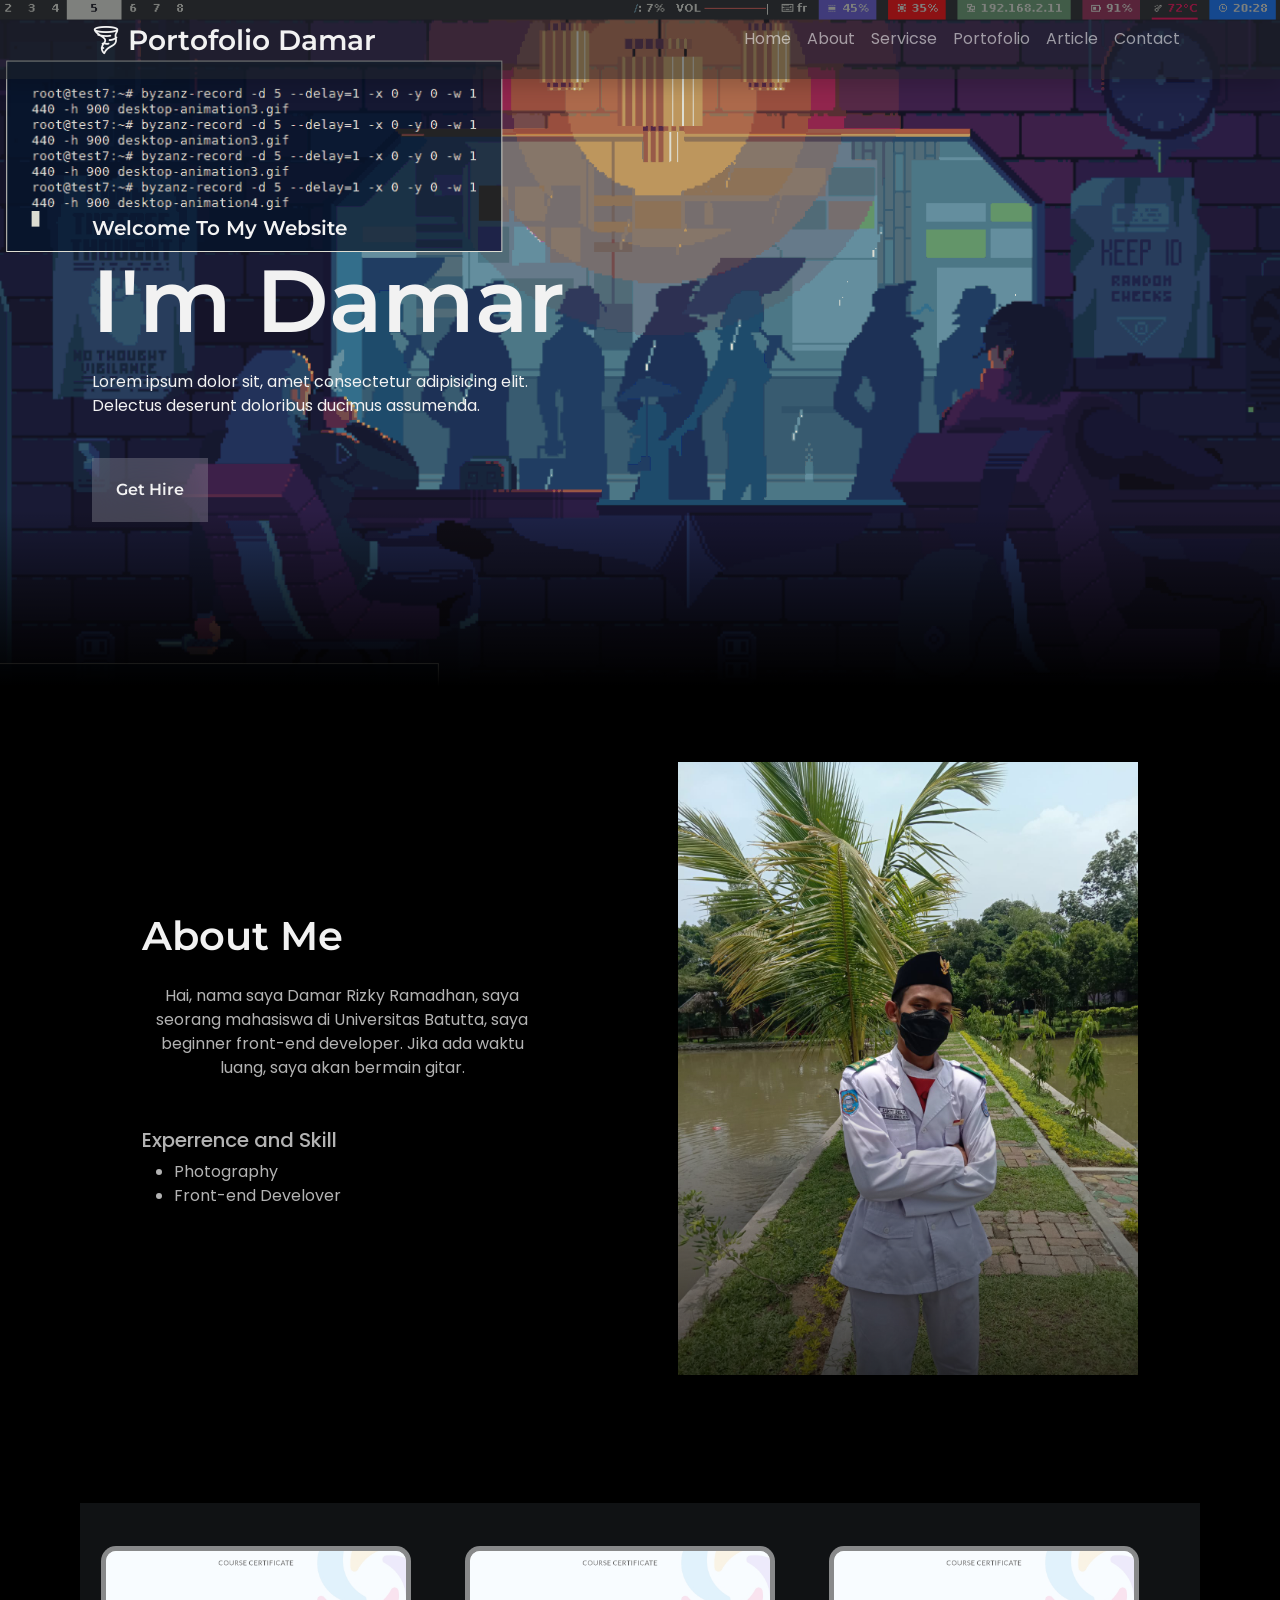
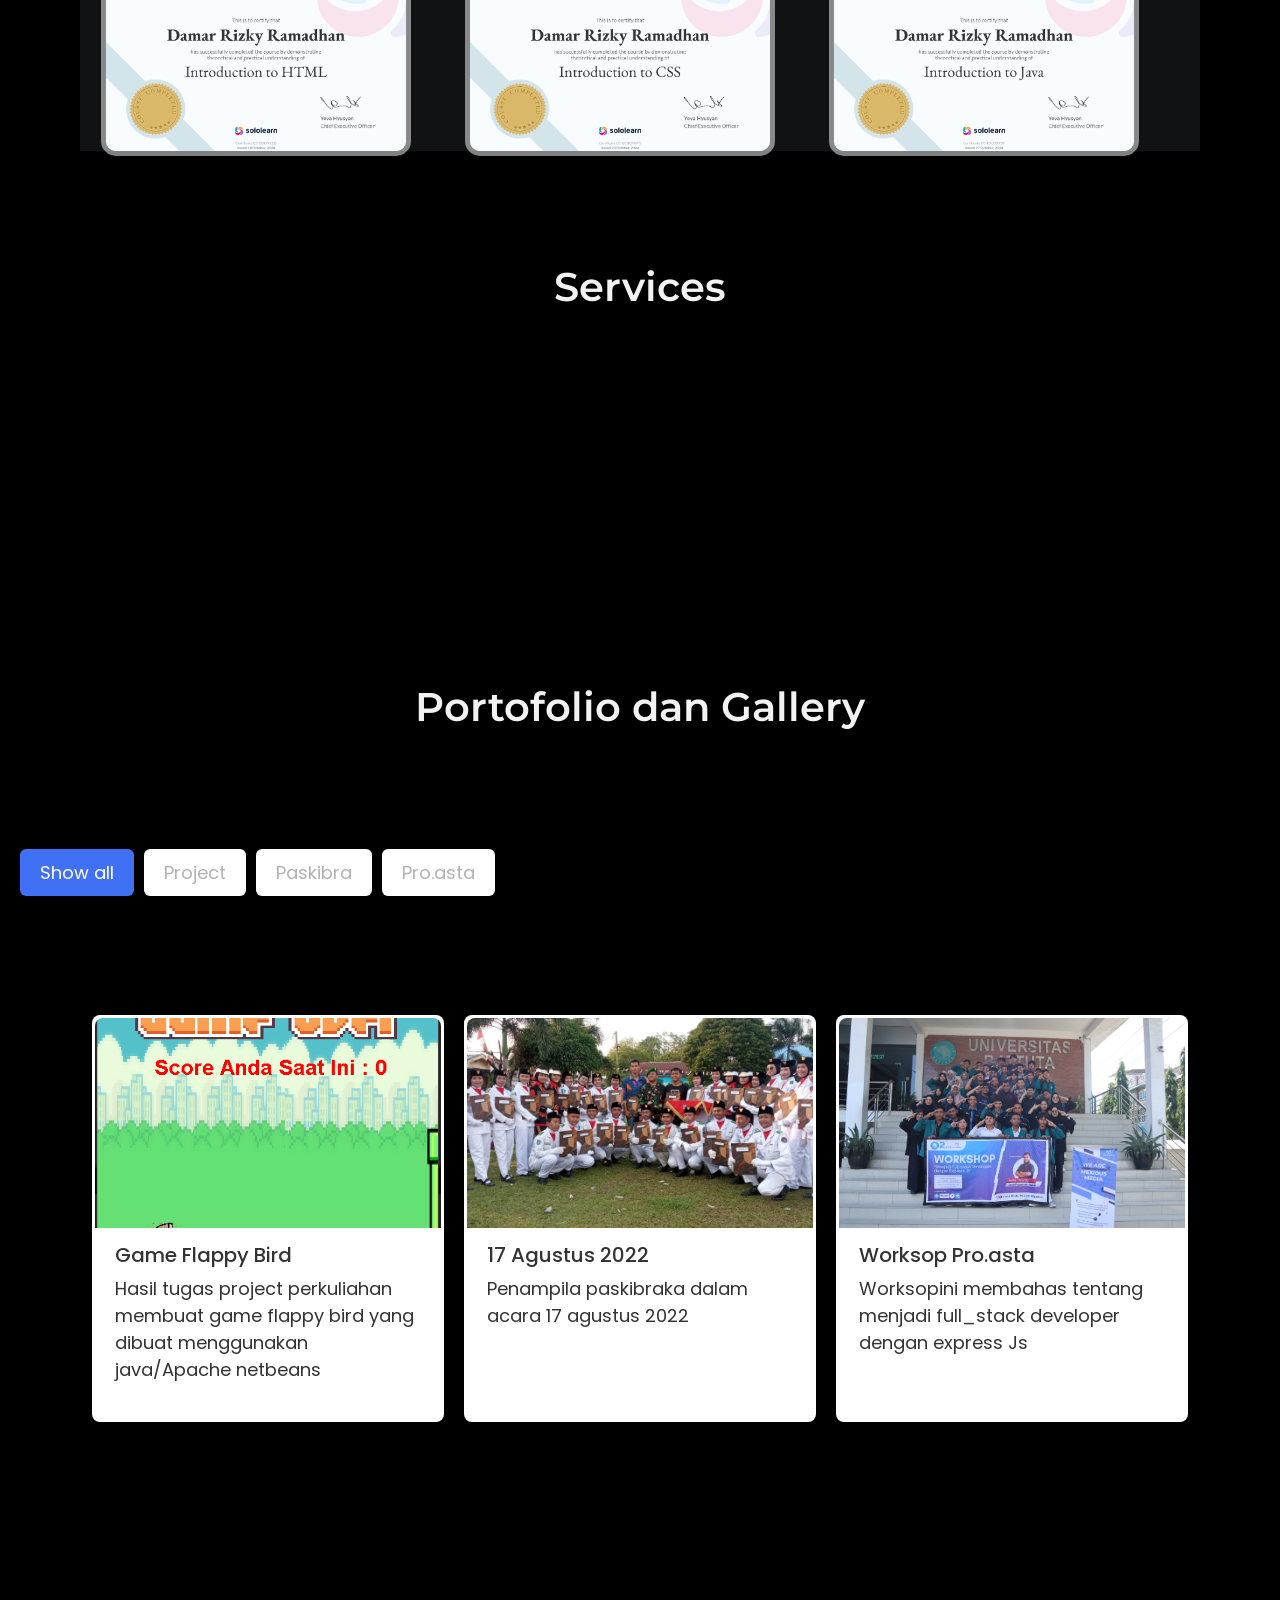
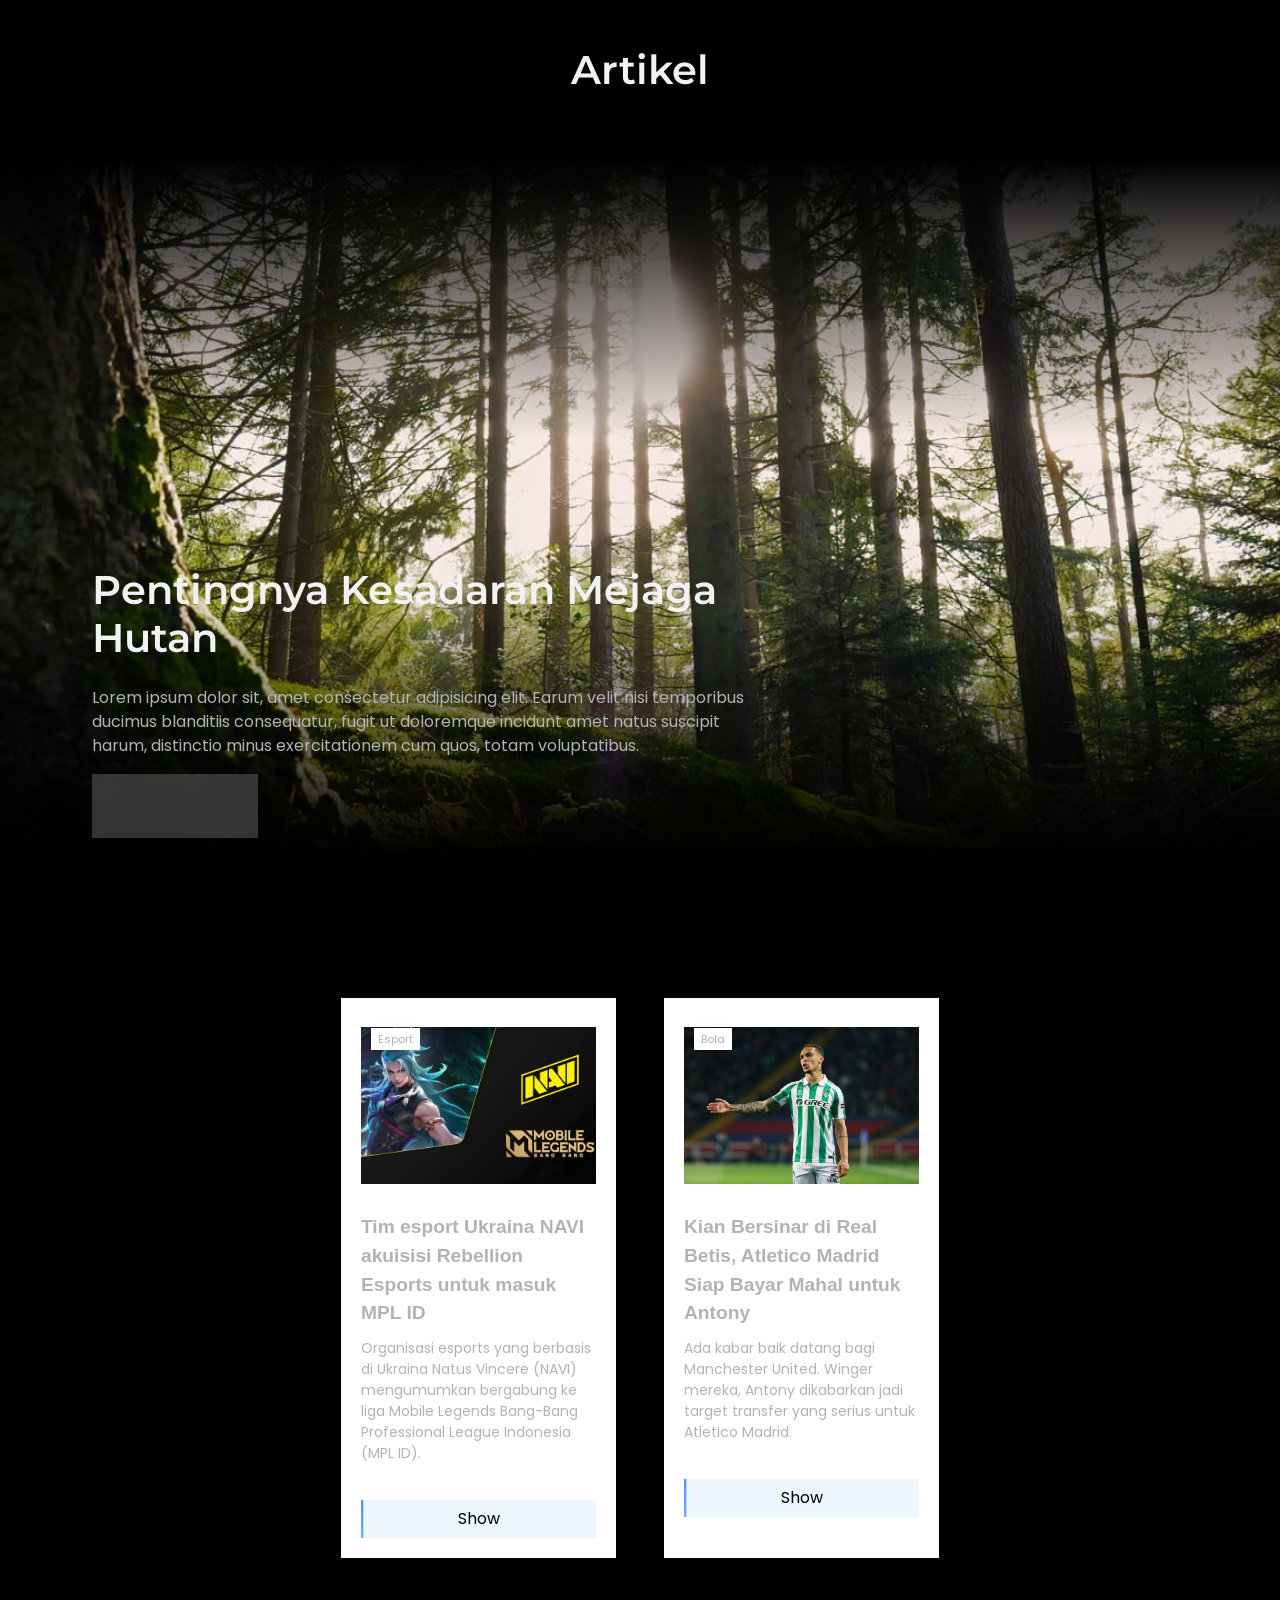
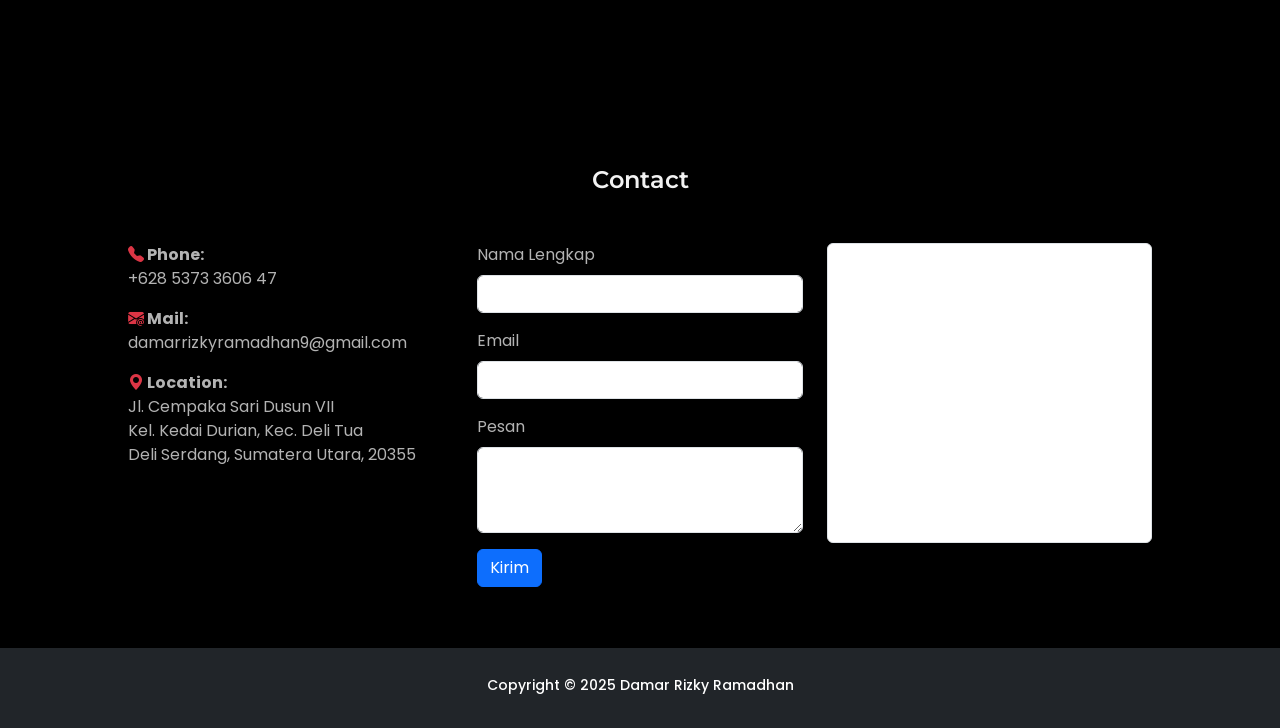
==== index.html @ 049ad650 "Add files via upload" ====
<!doctype html>
<html lang="en">
  <head>
    <meta charset="utf-8">
    <meta name="viewport" content="width=device-width, initial-scale=1">
    <title>Portofolio Damar</title>
    <link href="https://cdn.jsdelivr.net/npm/bootstrap@5.3.5/dist/css/bootstrap.min.css" rel="stylesheet" integrity="sha384-SgOJa3DmI69IUzQ2PVdRZhwQ+dy64/BUtbMJw1MZ8t5HZApcHrRKUc4W0kG879m7" crossorigin="anonymous">

    <link rel="stylesheet" href="https://cdn.jsdelivr.net/npm/bootstrap-icons@1.11.3/font/bootstrap-icons.min.css">

    <link rel="stylesheet" href="assets/css/Style.css">

    <script src="assets/js/Script.js" defer></script>
  </head>
  <body>
    <!-- header -->
        <header>
            <!-- navbar -->
            <nav class="navbar navbar-expand-lg bg-dark bg-opacity-50 navbar-dark shadow fixed-top p-3,5">
                <!-- navbar navbar-expand-lg bg-body-tertiary -->
                <div class="container">
                    <a class="navbar-brand pt-3" href="#"><h3><i class="bi bi-tornado"></i> Portofolio Damar</h3></a>
                    <button class="navbar-toggler" type="button" data-bs-toggle="collapse" data-bs-target="#navbarNav" aria-controls="navbarNav" aria-expanded="false" aria-label="Toggle navigation">
                        <span class="navbar-toggler-icon"></span>
                    </button>
                    <div class="collapse navbar-collapse" id="navbarNav">
                        <ul class="navbar-nav ms-auto">
                            <li class="nav-item">
                                <a class="nav-link" aria-current="page" href="#home">Home</a>
                            </li>
                            <li class="nav-item">
                                <a class="nav-link" href="#about">About</a>
                            </li>
                            <li class="nav-item">
                                <a class="nav-link" href="#services">Servicse</a>
                            </li>
                            <li class="nav-item">
                                <a class="nav-link" href="#gallery">Portofolio</a>
                            </li>
                            <li class="nav-item">
                                <a class="nav-link" href="#artikel">Article</a>
                            </li>
                            <li class="nav-item">
                                <a class="nav-link" href="#contact">Contact</a>
                            </li>
                        </ul>
                    </div>
                </div>
            </nav>
             <!-- end navbar -->
        </header>
     <!-- end header -->

    <!-- Main -->
        <main class="main">
            <!-- heroes -->
                <div class="home pb-5rem section" id="home">
                    <img src="assets/img/7ac31207-c3f6-417b-8312-e7262a4d3c3e.gif" alt="home image" class="home_bg">
                    <div class="home_shadow"></div>
                    <div class="home_container container grid">
                        <div class="home_data">
                            <h3 class="home_subtitle">
                                Welcome To My Website
                            </h3>
                            
                            <h1 class="home_title">
                                I'm Damar
                            </h1>
                            
                            <p class="home_description">
                                Lorem ipsum dolor sit, amet consectetur adipisicing elit. Delectus deserunt doloribus ducimus assumenda.
                            </p>
                            
                            <a href="#about" class="button" onclick="myFunction()">
                                Get Hire
                            </a>
                        </div>
                    </div>

                </div>
             <!-- end heroes -->

            <!-- about me -->
                <!-- introduction -->
                <div class="about section" id="about">
                    <div class="about_container container grid">
                        
                            <div class="about_data">
                                <h2 class="section_title">
                                    About Me
                                </h2>
                                
                                <p class="about_description">
                                   Hai, nama saya Damar Rizky Ramadhan, saya seorang mahasiswa di Universitas Batutta, saya beginner front-end developer. Jika ada waktu luang, saya akan bermain gitar.
                                </p>
                                
                                <div class="experience">

                                    <h5>Experrence and Skill</h5>
                                    <ul>
                                        <li>Photography</li>
                                        <li>Front-end Develover</li>
                                    </ul>
                                </div>
                            </div>
                            <div class="about_image">
                                <img src="assets/img/IMG-20210920-WA0007.jpg" alt="about image" class="about_img">
                                <div class="about_shadow"></div>
                            </div>
                          </div>
                        
                    </div>
                </section>
                 <!-- end introduction -->
                 
                
                 <!-- end experiance and skill -->
                <!-- sertifikat -->
                <div class="sertifikat container bg-dark bg-opacity-50 " id="sertifikat">
                    <div class="sertifikat_container container grid">
                            <div class="card_about grid">
                                <img src="assets/img/Damar Rizky Ramadhan HTML.jpg" alt="">
                                <div class="card_content_about">
                                  <p class="card_title_about">Introduction to Html</p>
                                  <p class="card__description_about">Lorem ipsum dolor sit amet, consectetur adipiscing elit, sed do eiusmod tempor incididunt ut labore et dolore magna aliqua.</p>
                                </div>
                              </div>
                              <div class="card_about">
                                <img src="assets/img/Damar Rizky Ramadhan CSS.jpg" alt="">
                                <div class="card_content_about">
                                  <p class="card_title_about">Introduction to CSS</p>
                                  <p class="card_description_about">Lorem ipsum dolor sit amet, consectetur adipiscing elit, sed do eiusmod tempor incididunt ut labore et dolore magna aliqua.</p>
                                </div>
                              </div><div class="card_about">
                               <img src="assets/img/Introduction to Java_certificate.jpg" alt="">
                                <div class="card_content_about">
                                  <p class="card_title_about">Introduction to Java</p>
                                  <p class="card_description_about">Lorem ipsum dolor sit amet, consectetur adipiscing elit, sed do eiusmod tempor incididunt ut labore et dolore magna aliqua.</p>
                                </div>
                            </div>
                        </div>
                    </div>
                </div>
  
  
                 <!-- end sertifikat -->
             <!-- end about me -->

             <!-- Servicse -->
            <section class="services section grid" id="services">
                <div class="services_container container grid">

                    <h2 class="section_title">
                        Services
                    </h2>
                    <div class="flip-card">
                        <div class="flip-card-inner">
                            <div class="flip-card-front">
                                
                                <p class="title"> <i class="bi bi-camera"></i> Photography</p>
                            </div>
                            <div class="flip-card-back">
                                <p>Meneriman jasa photography dengan harga yang terjangkau</p>
                            </div>
                        </div>
                    </div>

                    
                </div>
            </section>
                    <!-- end services -->

              <!-- Gallery -->
        <section class="gallery section grid" id="gallery">
            <h2 class="section_title">
                Portofolio dan Gallery
            </h2>

            <!-- Filter Buttons -->
            <div class="filter_container">
              <div class="filter_buttons">
                <button class="active" data-name="all">Show all</button>
                <button data-name="Project">Project</button>
                <button data-name="paskibra">Paskibra</button>
                <button data-name="pro_asta">Pro.asta</button>
              </div>
            </div>
            
            <div class="filterable_cards container grid">
              <div class="card_gallery" data-name="Project">
                <img src="assets/img/Screenshot 2025-05-02 192200.png" alt="" class="img_gallery">
                <div class="card_body_gallery">
                  <h6 class="card_title_gallery">Game Flappy Bird</h6>
                  <p class="card_text_gallery">Hasil tugas project perkuliahan membuat game flappy bird yang dibuat menggunakan java/Apache netbeans</p>
                </div>
              </div>
              <div class="card_gallery" data-name="paskibra">
                <img src="assets/img/IMG-20220818-WA0055.jpg" alt="" class="img_gallery">
                <div class="card_body_gallery">
                  <h6 class="card_title_gallery">17 Agustus 2022</h6>
                  <p class="card_text_gallery">Penampila paskibraka dalam acara 17 agustus 2022</p>
                </div>
              </div>
              <div class="card_gallery" data-name="pro_asta">
                <img src="assets/img/IMG_0096.JPG" alt="" class="img_gallery">
                <div class="card_body_gallery">
                  <h6 class="card_title_gallery">Worksop Pro.asta</h6>
                  <p class="card_text_gallery">Worksopini membahas tentang menjadi full_stack developer dengan express Js</p>
                </div>
              </div>
            </div>

            
        </section>
         <!-- End Gallery -->

        <!-- artikel -->
        <section class="artikel section" id="artikel">
            <div class="artikel_container">
                <h2 class="section_title">Artikel</h2>
                <div class="artikel_image">
                    <img src="assets/img/185726-876210695_tiny.jpg" alt="artikel image" class="artikel_img">
                    <div class="artikel_shadow"></div>
                </div>
            
                <div class="artikel_content container grid ">
                    <div class="artikel_data">
                        <h2 class="section_title">
                            Pentingnya Kesadaran Mejaga Hutan
                        </h2>

                        <p class="artikel_description">
                            Lorem ipsum dolor sit, amet consectetur adipisicing elit. Earum velit nisi temporibus ducimus blanditiis consequatur, fugit ut doloremque incidunt amet natus suscipit harum, distinctio minus exercitationem cum quos, totam voluptatibus.
                        </p>

                        <a href="artikel/artikel01.html" class="button">Selengkapnya</a>
                    </div>
                </div>
                <div class="justify-content-center row container gap-5">

                  <div class="card_artikel">
                    <div class="card__corner_artikel"></div>
                    <div class="card__img_artikel02">
                      <span class="card__span_artikel">Esport</span>
                    </div>
                    <div class="card-int_artikel">
                      <p class="card-int__title_artikel">Tim esport Ukraina NAVI akuisisi Rebellion Esports untuk masuk MPL ID</p>
                      <p class="excerpt_artikel">Organisasi esports yang berbasis di Ukraina Natus Vincere (NAVI) mengumumkan bergabung ke liga Mobile Legends Bang-Bang Professional League Indonesia (MPL ID).</p>
                      <a href="artikel/artikel02.html"><button class="card-int__button_artikel">Show</button></a>
                      
                      
                    </div>
                  </div>
                  <div class="card_artikel">
                    <div class="card__corner_artikel"></div>
                    <div class="card__img_artikel03">
                      <span class="card__span_artikel">Bola</span>
                    </div>
                    <div class="card-int_artikel">
                      <p class="card-int__title_artikel">
                      Kian Bersinar di Real Betis, Atletico Madrid Siap Bayar Mahal untuk Antony</p>
                      <p class="excerpt_artikel">Ada kabar baik datang bagi Manchester United. Winger mereka, Antony dikabarkan jadi target transfer yang serius untuk Atletico Madrid.</p>
                      <a href="artikel/artikel03.html"><button class="card-int__button_artikel">Show</button></a>
                    </div>
                  </div>
                </div>
                
                
                  
            </div>
        </section>
        <!-- end artikel -->

        <!-- Contact Me -->
        
          <!-- Contact Me -->
<section class="contact section py-5" id="contact">
    <div class="container px-5">
      <h4 class="text-center my-5">Contact</h4>
  
      <!-- Kontainer Konten Contact -->
      <div class="row justify-content-center text-center text-md-start gy-4">
  
        <!-- Info Kontak -->
        <div class="col-12 col-md-4">
          <ul class="list-unstyled">
            <li class="fw-bold"><i class="bi bi-telephone-fill text-danger"></i> Phone:</li>
            <li>+628 5373 3606 47</li>
          </ul>
  
          <ul class="list-unstyled">
            <li class="fw-bold"><i class="bi bi-envelope-at-fill text-danger"></i> Mail:</li>
            <li>damarrizkyramadhan9@gmail.com</li>
          </ul>
  
          <ul class="list-unstyled">
            <li class="fw-bold"><i class="bi bi-geo-alt-fill text-danger"></i> Location:</li>
            <li>Jl. Cempaka Sari Dusun VII</li>
            <li>Kel. Kedai Durian, Kec. Deli Tua</li>
            <li>Deli Serdang, Sumatera Utara, 20355</li>
          </ul>
        </div>
  
        <!-- Form -->
        <div class="col-12 col-md-4">
          <form id="contact-form">
            <div class="mb-3">
              <label for="name" class="form-label">Nama Lengkap</label>
              <input type="text" class="form-control" id="name">
            </div>
            <div class="mb-3">
              <label for="email" class="form-label">Email</label>
              <input type="email" class="form-control" id="email">
            </div>
            <div class="mb-3">
              <label for="pesan" class="form-label">Pesan</label>
              <textarea class="form-control" id="pesan" rows="3"></textarea>
            </div>
            <button type="submit" class="btn btn-primary">Kirim</button>
          </form>
        </div>
  
        <!-- Peta -->
        <div class="col-12 col-md-4">
          <div class="mapouter img-thumbnail shadow">
            <div class="gmap_canvas">
              <iframe class="gmap_iframe" width="100%" frameborder="0" scrolling="no"
                marginheight="0" marginwidth="0"
                src="https://maps.google.com/maps?width=600&amp;height=300&amp;hl=en&amp;q=Jl. Cemp. Sari, Deli Tua, Kec. Deli Tua, Kabupaten Deli Serdang, Sumatera Utara 20355&amp;t=&amp;z=14&amp;ie=UTF8&amp;iwloc=B&amp;output=embed">
              </iframe>
            </div>
            <style>
              .mapouter {
                position: relative;
                text-align: right;
                width: 100%;
                height: 300px;
              }
  
              .gmap_canvas {
                overflow: hidden;
                background: none !important;
                width: 100%;
                height: 300px;
              }
  
              .gmap_iframe {
                height: 300px !important;
              }
            </style>
          </div>
        </div>
  
      </div> <!-- /row -->
    </div> <!-- /container -->
  </section>
  
        </main>
     <!-- end main -->
      
     
     <!-- Footer -->
     <footer class="bg-dark text-white text-center pb-1 d-flex justify-content-center align-items-center" style="margin-top: 1%; height: 80px;">
      <h6 class="m-0 small">Copyright &copy; 2025 Damar Rizky Ramadhan</h6>
  </footer>
  
      <!-- End Footer -->

      
    
    <script src="https://cdn.jsdelivr.net/npm/bootstrap@5.3.5/dist/js/bootstrap.bundle.min.js" integrity="sha384-k6d4wzSIapyDyv1kpU366/PK5hCdSbCRGRCMv+eplOQJWyd1fbcAu9OCUj5zNLiq" crossorigin="anonymous"></script>
  </body>
</html>
---- assets/css/Style.css ----
/*=============== GOOGLE FONTS ===============*/
@import url("https://fonts.googleapis.com/css2?family=Montserrat:wght@500;600&family=Poppins:wght@400;500&display=swap");
@import url("https://cdn.jsdelivr.net/npm/bootstrap-icons@1.11.3/font/bootstrap-icons.min.css");
/*=============== VARIABLES CSS ===============*/
:root {
  --header-height: 3.5rem;

  /*========== Colors ==========*/
  /*Color mode HSL(hue, saturation, lightness)*/
  --title-color: hsl(0, 0%, 95%);
  --text-color: hsl(0, 0%, 70%);
  --text-color-light: hsl(0, 0%, 60%);
  --body-color: hsl(0, 0%, 0%);
  --container-color: hsl(0, 0%, 8%);

  /*========== Font and typography ==========*/
  /*.5rem = 8px | 1rem = 16px ...*/
  --body-font: "Poppins", sans-serif;
  --second-font: "Montserrat", sans-serif;
  --biggest-font-size: 2.75rem;
  --h1-font-size: 1.5rem;
  --h2-font-size: 1.25rem;
  --h3-font-size: 1rem;
  --normal-font-size: .938rem;
  --small-font-size: .813rem;
  --smaller-font-size: .75rem;

  /*========== Font weight ==========*/
  --font-regular: 400;
  --font-medium: 500;
  --font-semi-bold: 600;

  /*========== z index ==========*/
  --z-tooltip: 10;
  --z-fixed: 100;
}


/*========== Responsive typography ==========*/
@media screen and (min-width: 1152px) {
  :root {
    --biggest-font-size: 5.5rem;
    --h1-font-size: 2.5rem;
    --h2-font-size: 1.5rem;
    --h3-font-size: 1.25rem;
    --normal-font-size: 1rem;
    --small-font-size: .875rem;
    --smaller-font-size: .813rem;
  }
}

*{
    box-sizing: border-box;
    margin: 0;
    padding: 0;
}

body, button, input {
    font-family: var(--body-font);
    font-size: var(--normal-font-size);
    color: var(--text-color);
}

body {
    background-color: var(--body-color);
}

button, input {
    outline: none;
    border: none;
}

h1, h2, h3, h4 {
    color: var(--title-color);
    font-family: var(--second-font);
    font-weight: var(--font-semi-bold);
}

a {
    text-decoration: none;
}

img {
    display: black;
    max-width: 100%;
    height: auto;
}

.home.section.bg-primary-subtle {
    background-color: transparent !important;
  }

.container{
    max-width: 1120px;
    /* margin-inline: 1.5rem; */
}

.grid{
    display: grid;
    gap: 1.5rem;
}

.section{
    padding-block: 5rem 1rem;
}

.section_title{
    text-align: center;
    font-size: var(--h1-font-size);
    margin-bottom: 1.5rem;
}


.main {
    overflow: hidden;
}

.home{
    position: relative;

    /* min-height: 100vh;  agar gambar menutupi seluruh layar
    overflow: hidden; */
}

.home_bg{
    position: absolute;
    top: 0;
    left: 0;
    width: 100%;
    height: 750px;
    object-fit: cover;
    object-position: center;
    z-index: -1; /* membuat gambar di belakang elemen lainnya */
}

.home_shadow {
    position: absolute;
    top: 0;
    left: 0;
    width: 100%;
    /* height: 100px; */
    background: linear-gradient(180deg,
    hsla(0,0%,0%,0) 58%,
    hsl(0, 0%, 0%) 78%);
}

.home_container,
.artikel01_container{
    position: relative;
    padding-top: 3rem;
    row-gap: 3rem;
}

.home_data {
    text-align: center;
}

.home_subtitle{
    font-size: var(--h3-font-size);
    margin-bottom: .5rem;
}

.home_title{
    font-size: var(--biggest-font-size);
    margin-bottom: 1rem;
}

.home_description{
    margin-bottom: 2rem;
    color: var(--title-color);
}

.button{
    background-color: hsla(0, 0%, 100%, .2);
    padding: 1.25rem 1.5rem;
    color: var( --title-color);
    display: inline-flex;
    align-items: center;
    column-gap: .5rem;
    font-family: var( --second-font);
    font-weight: var( --font-semi-bold);
    backdrop-filter: blur(24px);
    -webkit-backdrop-filter: blur(24px);
}

.button i{
    font-size: 1.25rem;
    transition: transform .4s;
    font-weight: initial;
}
    
.button:hover i{
    transform: translateX(.25rem);
}

/* about */

.about_container{
    row-gap: 3rem;
}
    
.section_title,
.about_description{
    text-align: center;
}
    
.about_description{
    margin-bottom: 2rem;
}

.about_image{
    position: relative;
    justify-self: center;
    overflow: hidden;
}

.about_img{
    width: 300px;
    transition: transform .4s;
}

.about_shadow{
    position: absolute;
    top: 0;
    left: 0;
    width: 100%;
    height: 100%;
    background: linear-gradient(180deg,
    hsla(0, 0%, 0%, 0) 50%,
    hsl(0, 0%, 0%) 125%);
}

.about_image:hover .about_img{
    transform: scale(1.2);
}

/* about sertifikat */
.card_about {
    position: relative;
    width: 300px;
    height: 200px;
    background-color: #f2f2f2;
    border-radius: 10px;
    display: flex;
    align-items: center;
    justify-content: center;
    overflow: hidden;
    perspective: 1000px;
    box-shadow: 0 0 0 5px #ffffff80;
    transition: all 0.6s cubic-bezier(0.175, 0.885, 0.32, 1.275);
  }
  
  .card_about img {
    width: 100%;
    height: auto;
    border-radius: 8px;
    object-fit: cover;
  }
  
  .card_about:hover {
    transform: scale(1.05);
    box-shadow: 0 8px 16px rgba(255, 255, 255, 0.2);
  }
  
  .card_content_about {
    position: absolute;
    top: 0;
    left: 0;
    width: 100%;
    height: 100%;
    padding: 20px;
    box-sizing: border-box;
    background-color: #f2f2f2;
    transform: rotateX(-90deg);
    transform-origin: bottom;
    transition: all 0.6s cubic-bezier(0.175, 0.885, 0.32, 1.275);
  }
  
  .card_about:hover .card_content_about {
    transform: rotateX(0deg);
  }
  
  .card_title_about {
    margin: 0;
    font-size: 24px;
    color: #333;
    font-weight: 700;
  }
  
  .card_about:hover svg {
    scale: 0;
  }
  
  .card_description_about {
    margin: 10px 0 0;
    font-size: 14px;
    color: #777;
    line-height: 1.4;
  }

  .sertfikat{
    position: relative;
    justify-content: center;

    /* min-height: 100vh;  agar gambar menutupi seluruh layar
    overflow: hidden; */
}

.sertifikat_cards {
    display: flex;
    flex-wrap: wrap;
    justify-content: center;
    gap: 2rem;
  }

.sertifikat_container{
    position: relative;
    justify-content: center;
    padding-top: 3rem;
    row-gap: 3rem;
}
/* end about card */

/* services */
.flip-card {
    background-color: transparent;
    width: 240px;
    height: 100px;
    perspective: 1000px;
    font-family: sans-serif;
    justify-self:center ;
  }
  
  .title {
    font-size: 1.5em;
    font-weight: 900;
    text-align: center;
    margin: 0;
  }
  
  .flip-card-inner {
    position: relative;
    width: 100%;
    height: 100%;
    text-align: center;
    transition: transform 0.8s;
    transform-style: preserve-3d;
    justify-content: center;
  }
  
  .flip-card:hover .flip-card-inner {
    transform: rotateY(180deg);
  }
  
  .flip-card-front, .flip-card-back {
    box-shadow: 0 8px 14px 0 rgba(0,0,0,0.2);
    position: absolute;
    display: flex;
    flex-direction: column;
    justify-content: center;
    width: 100%;
    height: 100%;
    -webkit-backface-visibility: hidden;
    backface-visibility: hidden;
    border: 1px solid coral;
    border-radius: 1rem;
  }
  
  .flip-card-front {
    background: linear-gradient(120deg, bisque 60%, rgb(255, 231, 222) 88%,
       rgb(255, 211, 195) 40%, rgba(255, 127, 80, 0.603) 48%);
    color: coral;
  }
  
  .flip-card-back {
    background: linear-gradient(120deg, rgb(255, 174, 145) 30%, coral 88%,
       bisque 40%, rgb(255, 185, 160) 78%);
    color: white;
    transform: rotateY(180deg);
  }
  
/* end services */

/* filter gallery */
.filter_container {
    position: relative;
    max-width: 1350px;
    width: 100%;
    padding: 20px;
    margin: 50px auto;
}

.filter_buttons{
    display: flex;
align-items: center;
flex-wrap: wrap;
gap: 10px;
}

.filter_buttons button {
    padding: 10px 20px;
    font-size: 18px;
    background: #fff;
    border: none;
    border-radius: 6px;
    cursor: pointer;
    box-shadow: 0 0 10px rgba(0, 0, 0, 0.05);
}

.filter_buttons button.active{
    background: #4070f4;
    color: #fff;
}
  
/* galery */
.filterable_cards {
    display: flex;
    margin-top: 25px;
    gap: 20px;
    flex-wrap: wrap;
}
    
.card_gallery {
    flex-grow: 1;
    flex-basis: 300px;
    background-color: #fff;
    padding: 3px;
    border-radius: 8px;
}

.card_gallery.hide{
    display: none;
}

.card_gallery img {
    width: 100%;
    height: 210px;
    object-fit: cover;
    border-radius: 8px 8px 0 0;
        
}

.card_body_gallery{
    padding: 15px 20px 20px;
}

.card_title_gallery{
    font-size: 20px;
    font-weight: 500;
    color: #333;
}

.card_text_gallery{
    font-size: 18px;
    color: #333;
}
/* end gallery */

/* artikel */
.artikel{
    position: relative;
}

.artikel_image{
    position: absolute;
    overflow: hidden;
    justify-self: center;
}

.artikel_img{
    width: 100%;
    height: 333px;
    object-fit: cover;
    object-position: center;
}

.artikel_shadow{
    position: absolute;
    top: 0;
    left: 0;
    width: 100%;
    height: 100%;
    background: linear-gradient(180deg,
    hsl(0, 0%, 0%)5%,
    hsla(0, 0%, 0%, 0)40%,
    hsla(0, 0%, 0%, 0)60%,
    hsl(0, 0%, 0%)92%);
}

.artikel_content{
    position: relative;
    padding-top: 16rem;
    padding-bottom: 10rem;
    text-align: center;
    row-gap: 2.5rem;
}

.card_artikel {
    width: 275px;
    position: relative;
    background: rgb(255, 255, 255);
    padding: 20px;
  }
  
  .card_artikel::after {
    z-index: -1;
    content: "";
    position: absolute;
    width: 50%;
    height: 10px;
    bottom: 15px;
    right: 0;
    box-shadow: 0px 8px 15px rgba(0, 0, 0, 0.4);
    transform: rotate(5deg);
    transition: all 0.1s ease-in;
  }
  
  .card_artikel::before {
    z-index: -1;
    content: "";
    position: absolute;
    width: 50%;
    height: 10px;
    bottom: 15px;
    left: 0;
    box-shadow: 0px 8px 15px rgba(0, 0, 0, 0.4);
    transform: rotate(-5deg);
    transition: all 0.1s ease-in;
  }
  
  .card_artikel:hover:before, .card_artikel:hover:after {
    box-shadow: 0px 8px 15px rgba(0, 0, 0, 0.6);
  }
  
  .card_artikel:hover:before {
    transform: rotate(-8deg);
  }
  
  .card_artikel:hover:after {
    transform: rotate(8deg);
  }
  
  .card__img_artikel01 {
    position: relative;
    background: #FFFFFF;
    background: url(../img/185726-876210695_tiny.jpg);
    /* background-size: auto; */
    background-size: contain;
  background-repeat: no-repeat;
  background-position: center;
    width: 100%;
    height: 175px;
  }
  
  .card__img_artikel02 {
    position: relative;
    background: #FFFFFF;
    background: url(../img/WhatsApp-Image-2025-02-09-at-00.34.31-2.jpeg.webp);
    /* background-size: auto; */
    background-size: contain;
  background-repeat: no-repeat;
  background-position: center;
    width: 100%;
    height: 175px;
  }

  .card__img_artikel03 {
    position: relative;
    background: #FFFFFF;
    background: url(../img/library_upload_21_2025_04_996x664_antony-real-betis-3_f2177bc.jpg);
    /* background-size: auto; */
    background-size: contain;
  background-repeat: no-repeat;
  background-position: center;
    width: 100%;
    height: 175px;
  }
  
  .card__span_artikel {
    cursor: pointer;
    font-size: 11px;
    position: absolute;
    background-color: white;
    top: 10px;
    left: 10px;
    padding: 3px 7px;
    box-shadow: 0px 3px 10px rgba(0, 0, 0, 0.2);
    transition: transform 0.1s ease-in;
    user-select: none;
  }
  
  .card__span_artikel:hover {
    transform: translateX(5px);
  }
  
  .card-int_artikel {
    padding: 20px 0 0 0;
  }
  
  .card-int__title_artikel {
    font-weight: bold;
    font-size: 1.2rem;
    font-family: Arial, Helvetica, sans-serif;
    margin-bottom: 10px;
  }
  
  .card-int__button_artikel {
    cursor: pointer;
    margin: 20px 0 0 0;
    padding: 7px 20px;
    width: 100%;
    background-color: rgb(238, 246, 255);
    border: none;
    color: black;
    position: relative;
    overflow: hidden;
    box-shadow: 0px 0px 10px rgba(0, 0, 0, 0);
    transition: box-shadow 0.1s ease-in;
    user-select: none;
  }
  
  .card-int__button_artikel:active {
    box-shadow: 0px 0px 15px rgba(0, 119, 255, 0.5);
  }
  
  .card-int__button_artikel:hover::before {
    animation: effect_two 0.4s 1;
  }
  
  .card-int__button_artikel::before {
    content: 'More for this article';
    color: white;
    display: flex;
    align-items: center;
    justify-content: center;
    position: absolute;
    background: rgb(0,133,255);
    background: linear-gradient(146deg, #0032a6 0%, #68aeff 100%);
    width: 100%;
    height: 100%;
    top: 0;
    left: 0;
    transform: translateX(-99%);
    z-index: 1;
    animation: effect_one 10s infinite;
  }
  
  .card-int__button_artikel:hover::before {
    transform: translateX(0%);
  }
  
  .excerpt_artikel {
    font-size: 14px;
  }
  
  @keyframes effect_one {
    0% {
      transform: translateX(-99%);
    }
  
    25% {
      transform: translateX(-90%);
    }
  
    50% {
      transform: translateX(-80%);
    }
  
    75% {
      transform: translateX(-95%);
    }
  
    100% {
      transform: translateX(-99%);
    }
  }
  
  @keyframes effect_two {
    to {
      transform: translateX(-1%);
    }
  
    from {
      transform: translateX(-99%);
    }
  }


/* end artkiel */

/* scroll barr */
::-webkit-scrollbar{
    width: .6rem;
    border-radius: .5rem;
    background-color: hsl(0, 0%, 10%);
}
    
::-webkit-scrollbar-thumb{
    border-radius: .5rem;
    background-color: hsl(0, 0%, 20%);
}
    
::-webkit-scrollbar-thumb:hover{
    background-color: hsl(0, 0%, 30%);
}

/* breakpoint */
/* For small devices */
@media screen and (max-width: 340px){
    .container{
        margin-inline: 1rem;
        max-width: 200px;
    }

    .home {
      padding-bottom: 5rem;
    }
}
    
/* For medium devices */
@media screen and (min-width: 576px){
    .home_container,
    .about_container,
    .filterable_cards,
    .artikel_container{
        grid-template-columns: 380px;
        justify-content: center;
    }

}

@media screen and (min-width: 786px) {

    .about_container{
        grid-template-columns: repeat(2, 350px);
        align-items: center;
    }

    .about_data,
    .about_data .section_title{
        text-align: initial;
    }

    .sertifikat_cards {
        flex-direction: column;
        align-items: center;
      }
    
    .artikel_img{
        width: 100vmax;
    }
}

@media screen and (min-width: 1023px){
    .gallery_container{
        grid-template-columns: repeat(3, 240px);
    }
}

@media screen and (min-width: 1152px){
    .container{
        margin-inline: auto;
    }
    .section{
        padding-block: 7rem 7rem;
    }

    .home_container{
        grid-template-columns: initial;
        justify-content: initial;
        row-gap: 4rem;
        padding-top: 6.5rem;
    }
        
    .home_shadow{
        height: 880px;
    }

    .home_data{
        text-align: initial;
        width: 480px;
    }

    .home_subtitle{
        font-size: var( -- h2-font-size);
    }
        
    .home_description{
        margin-bottom: 2.5rem;
    }
    
    .sertifikat_container{
        grid-template-columns: repeat(3, 340px);
    }
    .skill_cards{
        grid-template-columns: repeat(2, 360px);
    }
    .contact{
        grid-template-columns: repeat(3, 100px);
    }

    .button{
        column-gap: 1.5rem;
    }

    .about_container{
        grid-template-columns: 400px 460px;
        column-gap: 8.5rem;
        padding-block: 1rem;
    }

    .about_data.section_title{
        padding-top: 4rem;
    }
        
    .about_description{
        margin-bottom: 3rem;
    }
        
    .about_img{
        width: 460px;
    }

    .artikel_img{
        height: 800px;
    } 
    
    .artikel_content{
        padding-top: 28rem;
        grid-template-columns: 670px 1fr;
    }
 
    .artikel_data,
    .artikel_data .section_title{
        text-align: initial;
    }

}
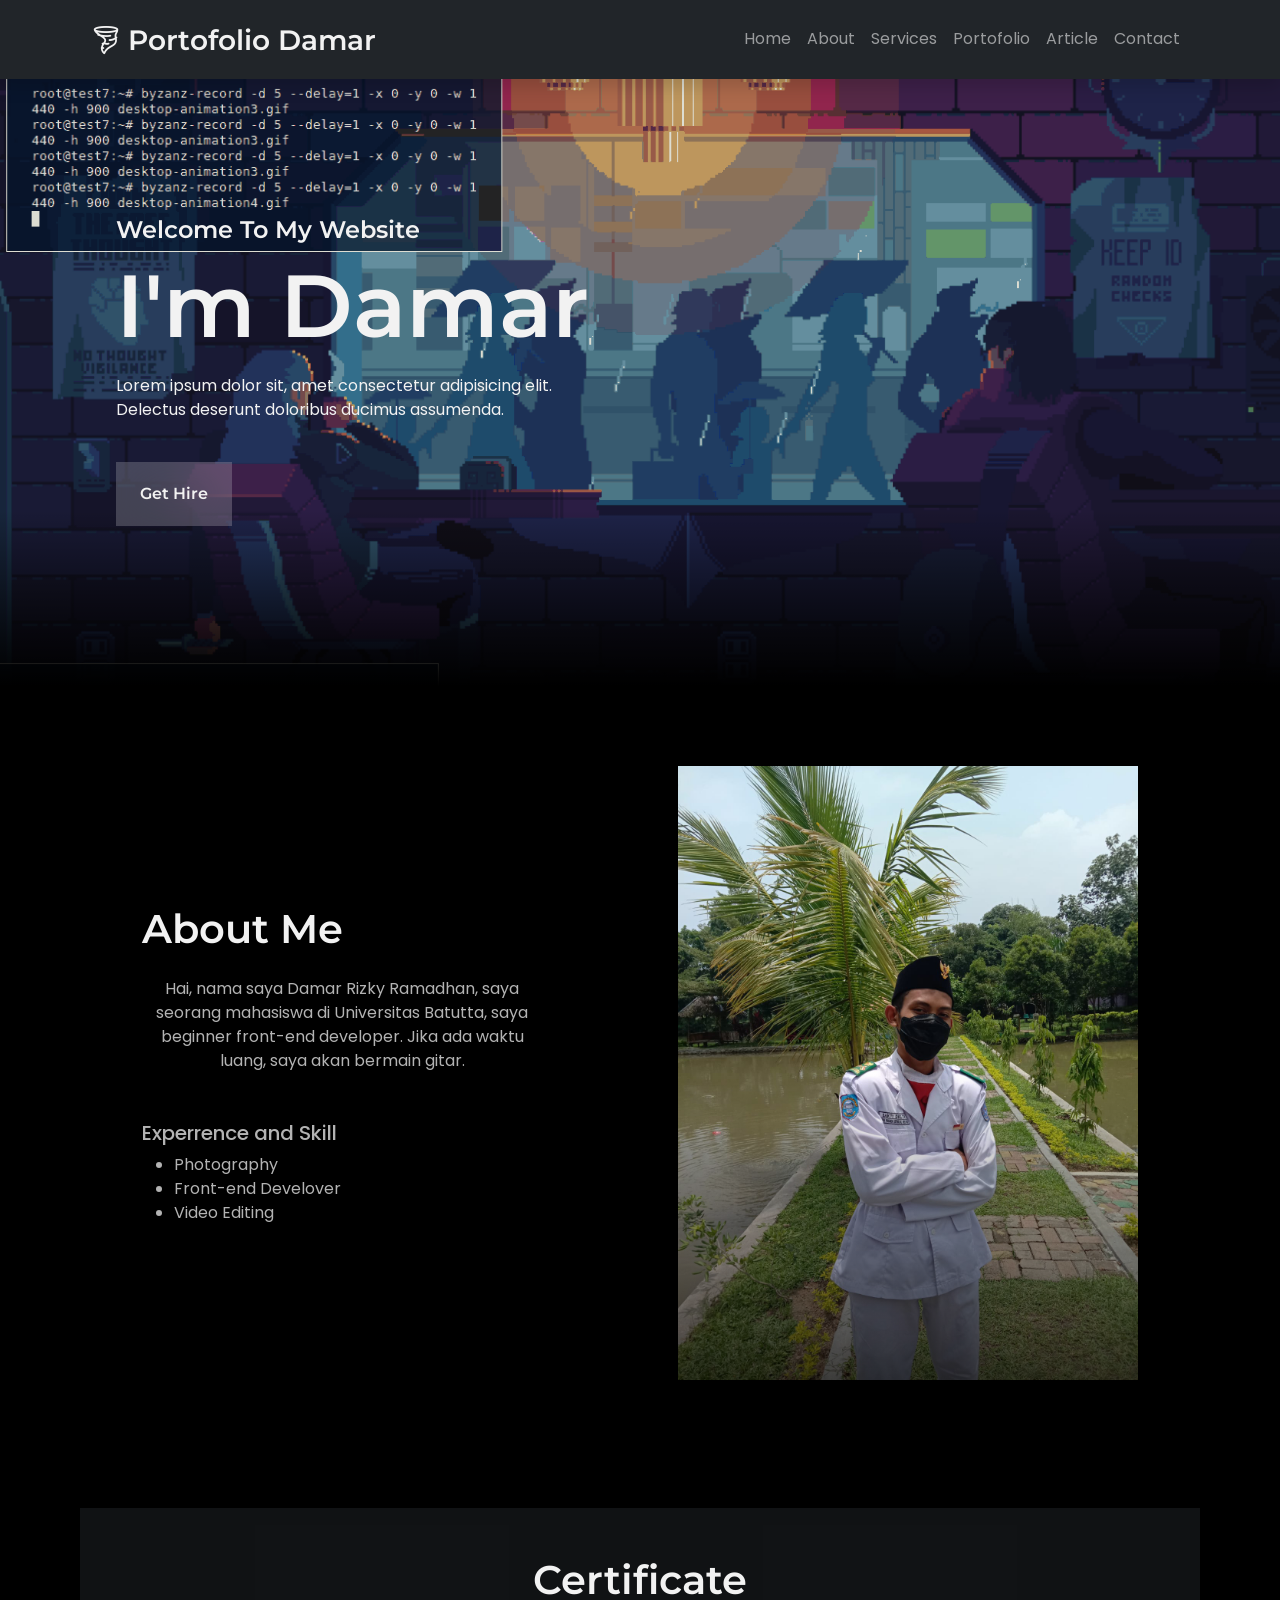
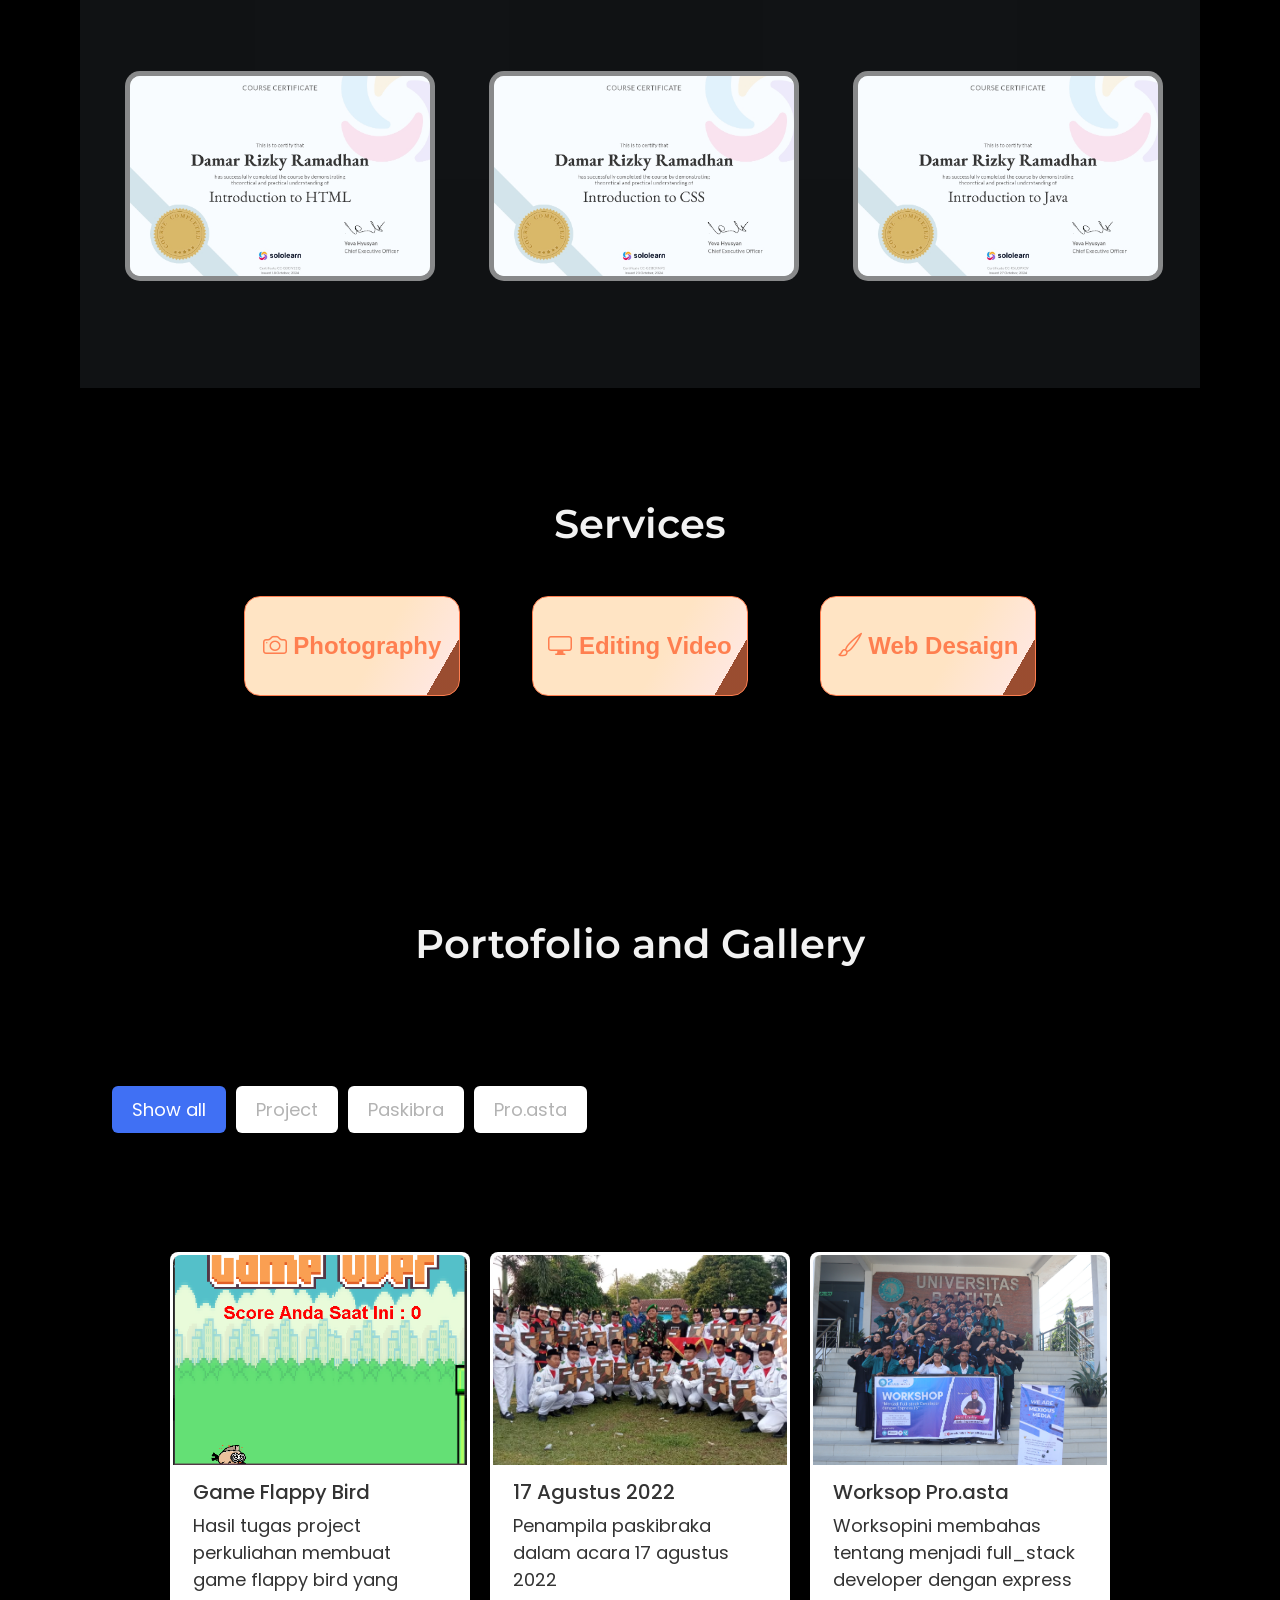
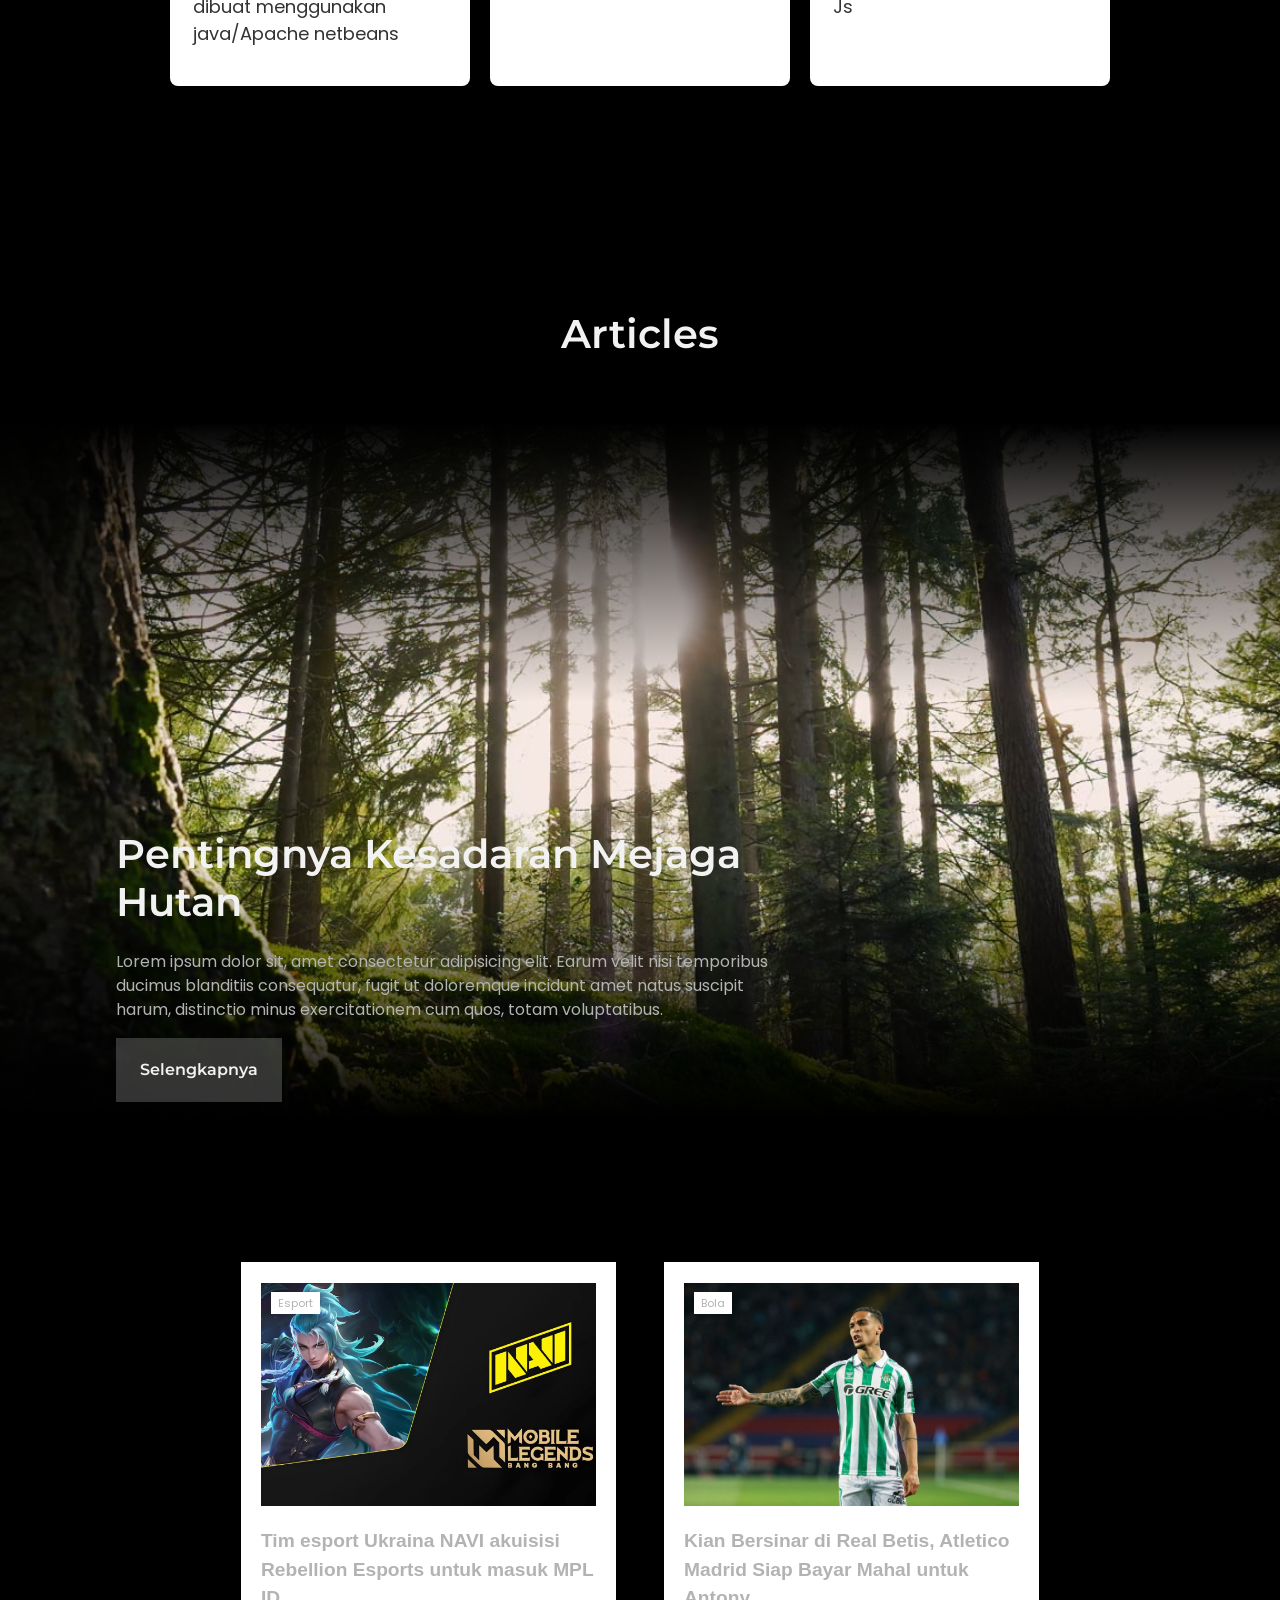
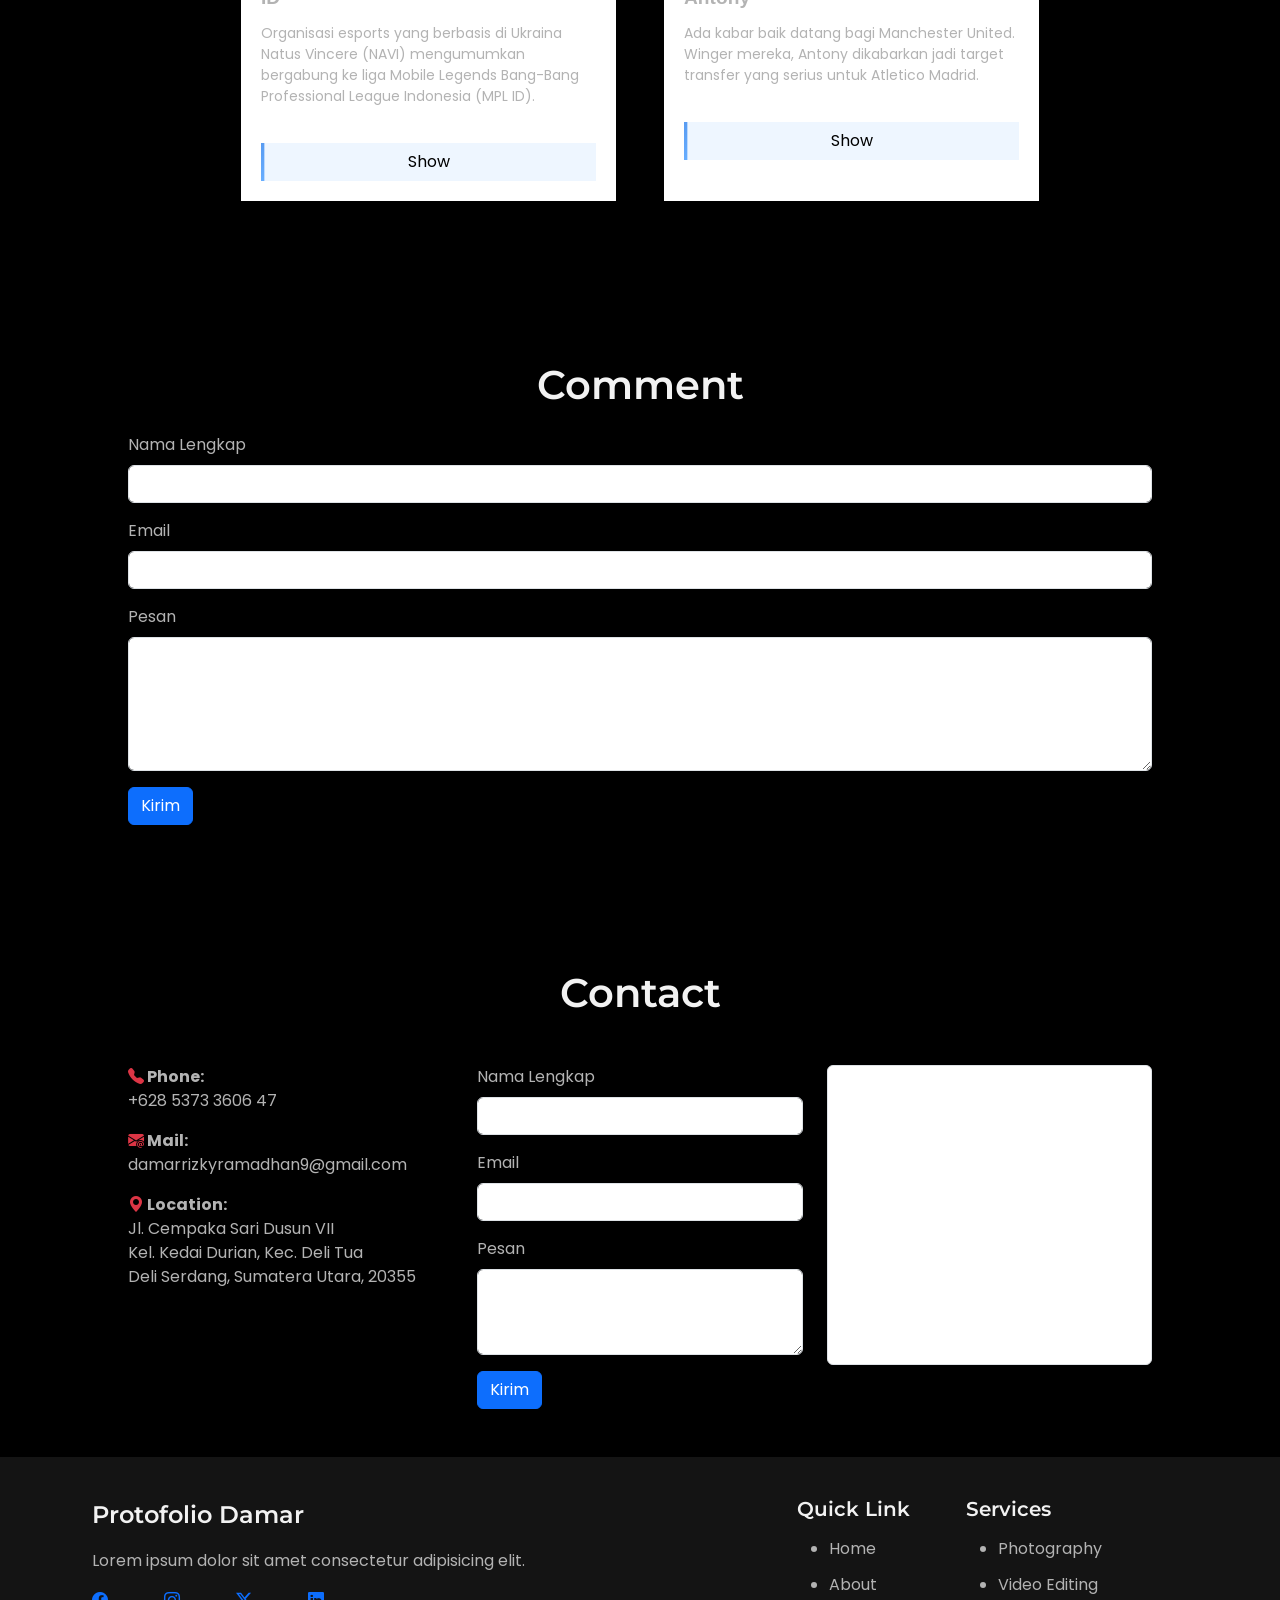
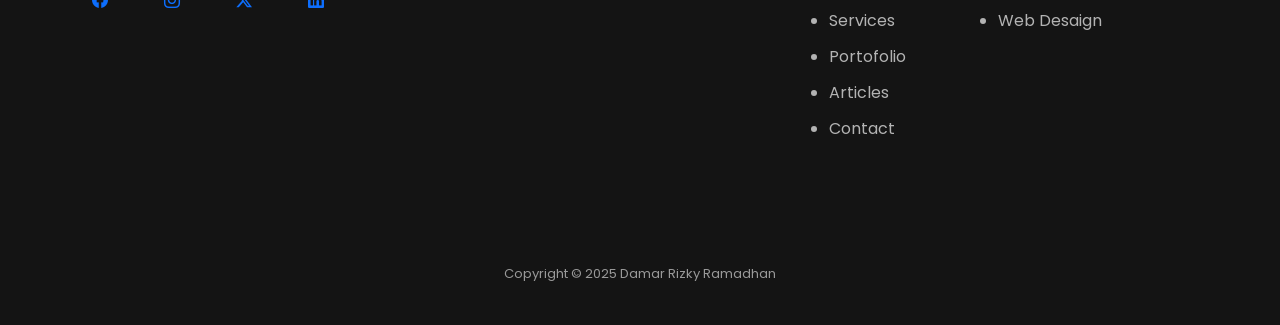
==== commit 5040bbc1: "Add files via upload" ====
--- a/index.html
+++ b/index.html
@@ -4,9 +4,12 @@
     <meta charset="utf-8">
     <meta name="viewport" content="width=device-width, initial-scale=1">
     <title>Portofolio Damar</title>
+    <link rel="shortcut icon" href="assets/img/depositphotos_145988873-stock-illustration-pixel-art-guitar-player.jpg" type="image/x-icon">
     <link href="https://cdn.jsdelivr.net/npm/bootstrap@5.3.5/dist/css/bootstrap.min.css" rel="stylesheet" integrity="sha384-SgOJa3DmI69IUzQ2PVdRZhwQ+dy64/BUtbMJw1MZ8t5HZApcHrRKUc4W0kG879m7" crossorigin="anonymous">
 
     <link rel="stylesheet" href="https://cdn.jsdelivr.net/npm/bootstrap-icons@1.11.3/font/bootstrap-icons.min.css">
+
+    <link href="https://cdn.jsdelivr.net/npm/aos@2.3.4/dist/aos.css" rel="stylesheet">
 
     <link rel="stylesheet" href="assets/css/Style.css">
 
@@ -16,7 +19,7 @@
     <!-- header -->
         <header>
             <!-- navbar -->
-            <nav class="navbar navbar-expand-lg bg-dark bg-opacity-50 navbar-dark shadow fixed-top p-3,5">
+            <nav class="navbar navbar-expand-lg bg-dark navbar-dark shadow fixed-top p-3,5">
                 <!-- navbar navbar-expand-lg bg-body-tertiary -->
                 <div class="container">
                     <a class="navbar-brand pt-3" href="#"><h3><i class="bi bi-tornado"></i> Portofolio Damar</h3></a>
@@ -32,7 +35,7 @@
                                 <a class="nav-link" href="#about">About</a>
                             </li>
                             <li class="nav-item">
-                                <a class="nav-link" href="#services">Servicse</a>
+                                <a class="nav-link" href="#services">Services</a>
                             </li>
                             <li class="nav-item">
                                 <a class="nav-link" href="#gallery">Portofolio</a>
@@ -54,11 +57,11 @@
     <!-- Main -->
         <main class="main">
             <!-- heroes -->
-                <div class="home pb-5rem section" id="home">
+                <section class="home pb-5rem section" id="home">
                     <img src="assets/img/7ac31207-c3f6-417b-8312-e7262a4d3c3e.gif" alt="home image" class="home_bg">
                     <div class="home_shadow"></div>
                     <div class="home_container container grid">
-                        <div class="home_data">
+                        <div class="home_data" data-aos="zoom-out-up">
                             <h3 class="home_subtitle">
                                 Welcome To My Website
                             </h3>
@@ -77,15 +80,16 @@
                         </div>
                     </div>
 
-                </div>
+                </section>
              <!-- end heroes -->
 
             <!-- about me -->
+
                 <!-- introduction -->
                 <div class="about section" id="about">
                     <div class="about_container container grid">
                         
-                            <div class="about_data">
+                            <div class="about_data" data-aos="zoom-in-right">
                                 <h2 class="section_title">
                                     About Me
                                 </h2>
@@ -100,24 +104,27 @@
                                     <ul>
                                         <li>Photography</li>
                                         <li>Front-end Develover</li>
+                                        <li>Video Editing</li>
                                     </ul>
                                 </div>
                             </div>
-                            <div class="about_image">
+                            <div class="about_image" data-aos="zoom-in-left">
                                 <img src="assets/img/IMG-20210920-WA0007.jpg" alt="about image" class="about_img">
                                 <div class="about_shadow"></div>
                             </div>
-                          </div>
+                      </div>
                         
                     </div>
-                </section>
+                  
                  <!-- end introduction -->
                  
                 
                  <!-- end experiance and skill -->
                 <!-- sertifikat -->
-                <div class="sertifikat container bg-dark bg-opacity-50 " id="sertifikat">
-                    <div class="sertifikat_container container grid">
+                <div class="sertifikat section container bg-dark bg-opacity-50 pt-5" id="sertifikat" data-aos="fade-up"
+                data-aos-anchor-placement="top-bottom">
+                  <h4 class="section_title">Certificate</h4>
+                    <div class="sertifikat_container container grid mx-auto px-4">
                             <div class="card_about grid">
                                 <img src="assets/img/Damar Rizky Ramadhan HTML.jpg" alt="">
                                 <div class="card_content_about">
@@ -147,23 +154,48 @@
              <!-- end about me -->
 
              <!-- Servicse -->
-            <section class="services section grid" id="services">
+            <section class="services container section grid" id="services" data-aos="fade-up">
                 <div class="services_container container grid">
 
                     <h2 class="section_title">
                         Services
                     </h2>
+                    <div class="row justify-content-center gap-5">
+                      <div class="flip-card">
+                        <div class="flip-card-inner">
+                            <div class="flip-card-front">
+                                
+                                <p class="title"> <i class="bi bi-camera"></i> Photography</p>
+                            </div>
+                            <div class="flip-card-back">
+                                <p>Meneriman jasa photography dengan harga yang terjangkau</p>
+                            </div>
+                        </div>
+                    </div>
                     <div class="flip-card">
                         <div class="flip-card-inner">
                             <div class="flip-card-front">
                                 
-                                <p class="title"> <i class="bi bi-camera"></i> Photography</p>
+                                <p class="title"><i class="bi bi-display"></i> Editing Video</p>
                             </div>
                             <div class="flip-card-back">
-                                <p>Meneriman jasa photography dengan harga yang terjangkau</p>
+                                <p>Meneriama Jasa Editing Video</p>
                             </div>
                         </div>
                     </div>
+                    <div class="flip-card">
+                        <div class="flip-card-inner">
+                            <div class="flip-card-front">
+                                
+                                <p class="title"><i class="bi bi-brush"></i> Web Desaign</p>
+                            </div>
+                            <div class="flip-card-back">
+                                <p>Meneriman jasa mendesaign web</p>
+                            </div>
+                        </div>
+                    </div>
+                    </div>
+                    
 
                     
                 </div>
@@ -171,9 +203,9 @@
                     <!-- end services -->
 
               <!-- Gallery -->
-        <section class="gallery section grid" id="gallery">
+        <section class="gallery container section grid" id="gallery" data-aos="fade-up">
             <h2 class="section_title">
-                Portofolio dan Gallery
+                Portofolio and Gallery
             </h2>
 
             <!-- Filter Buttons -->
@@ -216,8 +248,8 @@
 
         <!-- artikel -->
         <section class="artikel section" id="artikel">
-            <div class="artikel_container">
-                <h2 class="section_title">Artikel</h2>
+            <div class="artikel_container" data-aos="fade-up">
+                <h2 class="section_title">Articles</h2>
                 <div class="artikel_image">
                     <img src="assets/img/185726-876210695_tiny.jpg" alt="artikel image" class="artikel_img">
                     <div class="artikel_shadow"></div>
@@ -236,7 +268,7 @@
                         <a href="artikel/artikel01.html" class="button">Selengkapnya</a>
                     </div>
                 </div>
-                <div class="justify-content-center row container gap-5">
+                <div class="artikel_lain justify-content-center row container gap-5">
 
                   <div class="card_artikel">
                     <div class="card__corner_artikel"></div>
@@ -271,12 +303,32 @@
         </section>
         <!-- end artikel -->
 
+        <!-- komen -->
+        <section class="coment_container justify-content-center container p-5">
+          <h2 class="section_title">Comment</h2>
+          <form id="coment-form">
+            <div class="mb-3">
+              <label for="name" class="form-label">Nama Lengkap</label>
+              <input type="text" class="form-control" id="name">
+            </div>
+            <div class="mb-3">
+              <label for="email" class="form-label">Email</label>
+              <input type="email" class="form-control" id="email">
+            </div>
+            <div class="mb-3">
+              <label for="pesan" class="form-label">Pesan</label>
+              <textarea class="form-control" id="pesan" rows="5"></textarea>
+            </div>
+            <button type="submit" class="btn btn-primary">Kirim</button>
+          </form>
+        </section>
+
         <!-- Contact Me -->
         
           <!-- Contact Me -->
 <section class="contact section py-5" id="contact">
     <div class="container px-5">
-      <h4 class="text-center my-5">Contact</h4>
+      <h2 class="text-center my-5 section_title">Contact</h2>
   
       <!-- Kontainer Konten Contact -->
       <div class="row justify-content-center text-center text-md-start gy-4">
@@ -359,15 +411,90 @@
      <!-- end main -->
       
      
-     <!-- Footer -->
-     <footer class="bg-dark text-white text-center pb-1 d-flex justify-content-center align-items-center" style="margin-top: 1%; height: 80px;">
-      <h6 class="m-0 small">Copyright &copy; 2025 Damar Rizky Ramadhan</h6>
-  </footer>
+    <!-- Footer -->
+    <footer class="footer">
+      <div class="footer__container container grid">
+        <div class="footer__content grid">
+          <div>
+            <a href="#" class="footer__logo">
+              Protofolio Damar
+            </a>
+            <p class="footer__description">
+              Lorem ipsum dolor sit amet consectetur adipisicing elit.
+            </p>
+            <div class="footer__social">
+              <a href="#" target="_blank" class="footer__social-link">
+                <i class="bi bi-facebook"></i>
+              </a>
+              <a href="#" target="_blank" class="footer__social-link">
+                <i class="bi bi-instagram"></i>
+              </a>
+              <a href="#" target="_blank" class="footer__social-link">
+                <i class="bi bi-twitter-x"></i>
+              </a>
+              <a href="#" target="_blank" class="footer__social-link">
+                <i class="bi bi-linkedin"></i>
+              </a>
+            </div>
+          </div>
+          <div class="footer__data grid">
+            <div>
+              <h3 class="footer__title"> Quick Link</h3>
+              <ul class="footer__links">
+                <li>
+                  <a href="#home" class="footer__link">Home</a>
+                </li>
+                <li>
+                  <a href="#about" class="footer__link">About</a>
+                </li>
+                <li>
+                  <a href="#sevices" class="footer__link">Services</a>
+                </li>
+                <li>
+                  <a href="#gallery" class="footer__link">Portofolio</a>
+                </li>
+                <li>
+                  <a href="#artikel" class="footer__link">Articles</a>
+                </li>
+                <li>
+                  <a href="#contact" class="footer__link">Contact</a>
+                </li>
+              </ul>
+            </div>
+            <div>
+              <h3 class="footer__title">Services</h3>
+              <ul class="footer__links">
+                <li>
+                  <a href="#" class="footer__link">Photography</a>
+                </li>
+                <li>
+                  <a href="#" class="footer__link">Video Editing</a>
+                </li>
+                <li>
+                  <a href="#" class="footer__link">Web Desaign</a>
+                </li>
+              </ul>
+            </div>
+          </div>
+        </div>
+        <div class="footer__group container">
+          
+          <div>
+            <span class="footer__copy small">Copyright &copy; 2025 Damar Rizky Ramadhan</span>
+          </div>
+        </div>
+      </div>
+    </footer>
   
       <!-- End Footer -->
 
       
     
     <script src="https://cdn.jsdelivr.net/npm/bootstrap@5.3.5/dist/js/bootstrap.bundle.min.js" integrity="sha384-k6d4wzSIapyDyv1kpU366/PK5hCdSbCRGRCMv+eplOQJWyd1fbcAu9OCUj5zNLiq" crossorigin="anonymous"></script>
+
+    <script src="https://cdn.jsdelivr.net/npm/aos@2.3.4/dist/aos.js"></script>
+    <script>
+      AOS.init();
+    </script>
   </body>
 </html>
--- a/assets/css/Style.css
+++ b/assets/css/Style.css
@@ -81,7 +81,7 @@
 }
 
 img {
-    display: black;
+    display: block;
     max-width: 100%;
     height: auto;
 }
@@ -318,6 +318,7 @@
     justify-content: center;
     padding-top: 3rem;
     row-gap: 3rem;
+    /* left: 1.5rem; */
 }
 /* end about card */
 
@@ -414,6 +415,7 @@
   
 /* galery */
 .filterable_cards {
+  justify-content: center;
     display: flex;
     margin-top: 25px;
     gap: 20px;
@@ -421,7 +423,7 @@
 }
     
 .card_gallery {
-    flex-grow: 1;
+    /* flex-grow: 1; */
     flex-basis: 300px;
     background-color: #fff;
     padding: 3px;
@@ -496,7 +498,7 @@
 }
 
 .card_artikel {
-    width: 275px;
+    width: 375px;
     position: relative;
     background: rgb(255, 255, 255);
     padding: 20px;
@@ -539,6 +541,10 @@
   .card_artikel:hover:after {
     transform: rotate(8deg);
   }
+
+  .artikel_lain{
+    margin-left: .1rem;
+  }
   
   .card__img_artikel01 {
     position: relative;
@@ -549,7 +555,7 @@
   background-repeat: no-repeat;
   background-position: center;
     width: 100%;
-    height: 175px;
+    height: 225px;
   }
   
   .card__img_artikel02 {
@@ -561,7 +567,7 @@
   background-repeat: no-repeat;
   background-position: center;
     width: 100%;
-    height: 175px;
+    height: 225px;
   }
 
   .card__img_artikel03 {
@@ -573,7 +579,7 @@
   background-repeat: no-repeat;
   background-position: center;
     width: 100%;
-    height: 175px;
+    height: 225px;
   }
   
   .card__span_artikel {
@@ -688,6 +694,82 @@
 
 /* end artkiel */
 
+/* footer */
+.footer{
+  padding-block: 2.5rem;
+  background-color: var(--container-color);
+}
+
+.footer__content{
+  row-gap: 3.5rem;
+}
+
+.footer__logo{
+  display: inline-block;
+  color: var(--title-color);
+  font-size: var(--h2-font-size);
+  font-family: var(--second-font);
+  font-weight: var(--font-semi-bold);
+  margin-bottom: 1rem;
+}
+
+.footer__data{
+  grid-template-columns: repeat(2, max-content);
+  gap: 2.5rem 3.5rem;
+}
+
+.footer__title{
+  font-size: var(--h3-font-size);
+  margin-bottom: 1rem;
+}
+
+.footer__links{
+  display: grid;
+  row-gap: .75rem;
+}
+
+.footer__link{
+  color: var(--text-color);
+  transition: color .4rem;
+}
+
+.footer_link:hover{
+  color: var(--title-color);
+}
+
+.footer__group,
+.footer__social{
+  display: flex;
+}
+
+.footer__group{
+  margin-top: 5rem;
+  flex-direction: column;
+  align-items: center;
+  row-gap: 2rem;
+}
+
+.footer__social{
+  column-gap: 3.5rem;
+}
+
+.footer_social-link{
+  color: var(--text-color);
+  font-size: 1.25rem;
+  transition: color .4s, transform .4s;
+}
+
+.footer__social-link:hover{
+  color: var(--title-color);
+  transform: translateY(-.25rem);
+}
+
+.footer__copy{
+  font-size: var(--smaller-font-size);
+  color: var(--text-color-light);
+  text-align: center;
+}
+
 /* scroll barr */
 ::-webkit-scrollbar{
     width: .6rem;
@@ -715,14 +797,15 @@
     .home {
       padding-bottom: 5rem;
     }
-}
+  }
     
 /* For medium devices */
 @media screen and (min-width: 576px){
     .home_container,
     .about_container,
     .filterable_cards,
-    .artikel_container{
+    .artikel_container,
+    .coment_container{
         grid-template-columns: 380px;
         justify-content: center;
     }
@@ -760,6 +843,7 @@
 @media screen and (min-width: 1152px){
     .container{
         margin-inline: auto;
+        left: 1.5rem;
     }
     .section{
         padding-block: 7rem 7rem;
@@ -782,7 +866,7 @@
     }
 
     .home_subtitle{
-        font-size: var( -- h2-font-size);
+        font-size: var( --h2-font-size);
     }
         
     .home_description{
@@ -835,4 +919,9 @@
         text-align: initial;
     }
 
-}+    .footer__content{
+      display: flex;
+      gap: 17rem;
+    }
+
+  }
